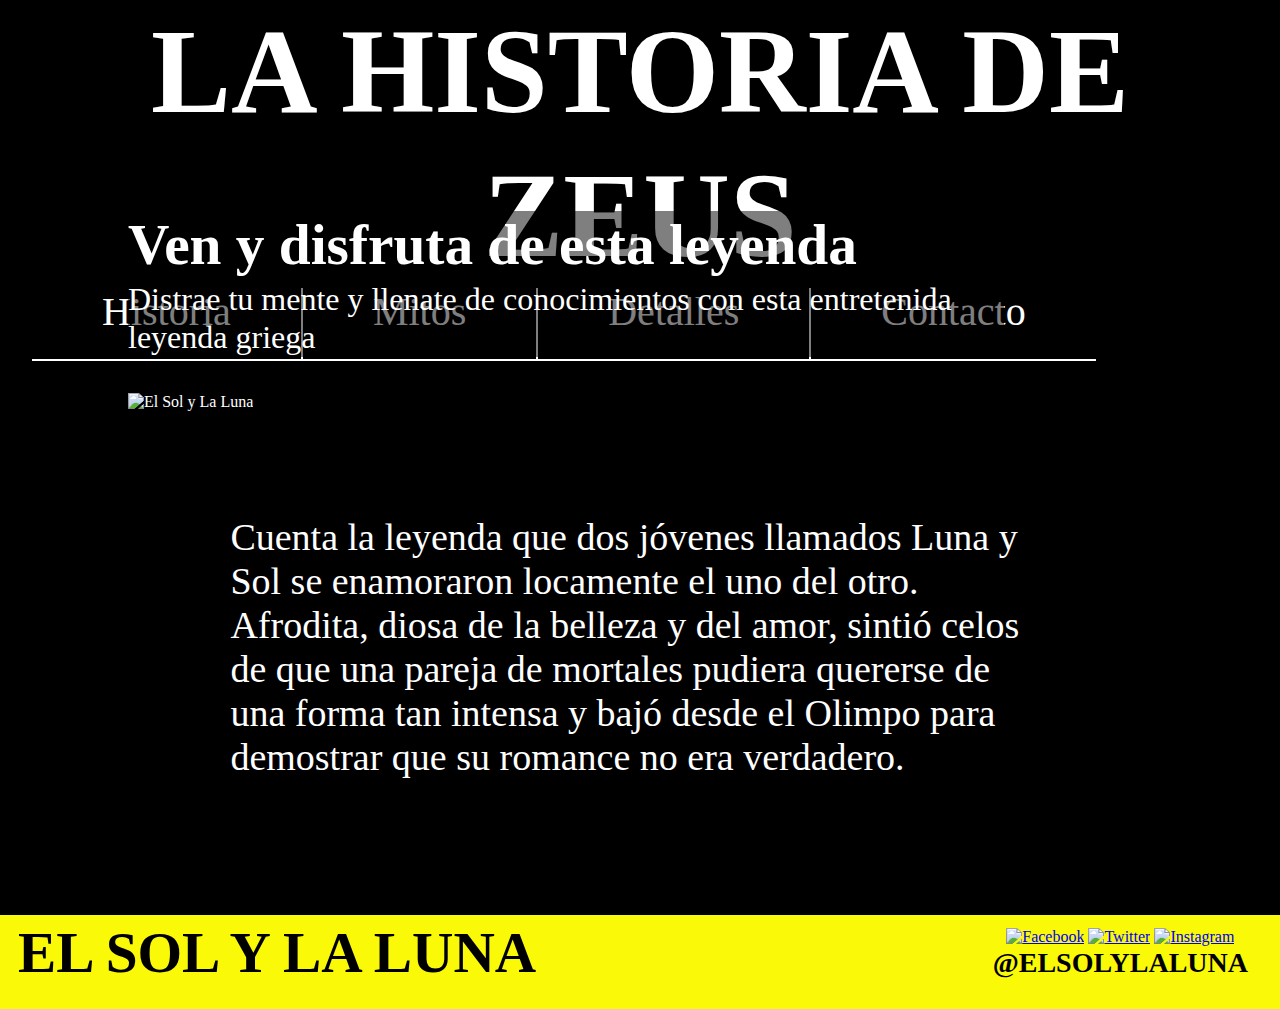
==== index.html @ cf9199d3 "Initial Commit" ====
<!DOCTYPE html>
<html lang="es">

<head>
    <meta charset="UTF-8">
    <meta http-equiv="X-UA-Compatible" content="IE=edge">
    <meta name="viewport" content="width=device-width, initial-scale=1.0">
    <title>Luna y Sol</title>
    <link rel="stylesheet" href="css/style.css">
</head>

<body id="inicio">
    <div id="wrapper">

        <header>
            <div>
                <h1>LA HISTORIA DE ZEUS</h1>
            </div>
        </header>
        <nav>
            <ul>
                <li><a href="index.html">Historia</a></li>
                <li><a href="mitos.html">Mitos</a></li>
                <li><a href="detalles.html">Detalles</a></li>
                <li><a href="contacto.html">Contacto</a></li>
            </ul>
        </nav>

        <main>
            <img class="imagen_inicio" src="img/inicio_luna_sol.jpg" alt="El Sol y La Luna">
            <div class="titular_inicio">
                <h3>Ven y disfruta de esta leyenda</h3>
                <span class="sub_inicio">
                    Distrae tu mente y llenate de conocimientos con esta entretenida leyenda griega
                </span>
            </div>

            <section class="sinopsis">
                <div class="contenedor_texto">
                    Cuenta la leyenda que dos jóvenes llamados Luna y Sol se enamoraron locamente el uno del otro. Afrodita, diosa de la belleza y del amor, sintió celos de que una pareja de mortales pudiera quererse de una forma tan intensa y bajó desde el Olimpo para demostrar que su romance no era verdadero.
                </div>
            </section>
        </main>

        <footer>
            <div>
                <h3>EL SOL Y LA LUNA</h3>
            </div>
            <div>
                <div>
                    <a href="http://facebook.com"><img src="img/social_fb.png" alt="Facebook"></a>
                    <a href="http://twitter.com"><img src="img/social_tw.png" alt="Twitter"></a>
                    <a href="http://instagram.com"><img src="img/social_insta.png" alt="Instagram"></a>
                </div>
                <div>
                    <h5>@ELSOLYLALUNA</h5>
                </div>
            </div>
        </footer>

    </div>
</body>

</html>
---- css/style.css ----
* {
    box-sizing: border-box;
    padding: 0;
    margin: 0;
    border: 0;
}

*,
*:before,
*:after {
    box-sizing: inherit;
}

body, html, #wrapper {
    min-width: 100%;
    min-height: 100vh;
}

body {
    font-family: "Times New Roman", Times, serif;
    background-color: black;
    color: white;
}

#wrapper {
    display: flex;
    flex-direction: column;
}

main {
    flex: 1;
    margin: auto;
    max-width: 1024px;
    width: 100%;
    padding: 32px 16px;
}

header {
    text-align: center;
    display: flex;
    flex-direction: column;
    justify-content: space-between;
    align-items: center;
}

footer {
	display: flex;
	justify-content: space-between;
	align-items: center;
    color: black;
    background-color: #F9F908;
    padding: 4px 32px 21px 18px;
}

footer div {
    text-align: center;
}

h1 {
    font-size: 90pt;
    line-height: 108pt;    
}

h2 {
    font-size: 54pt;
    line-height: 64.8pt;
}

h3 {
    font-size: 43pt;
    line-height: 51.6pt;
}

h4 {
    font-size: 41pt;
    line-height: 49.2pt;
}

h5 {
    font-size: 21pt;
    line-height: 25.2pt;
}

nav {
    padding: 0 32px;
    z-index: 3;
}

nav ul {
    list-style-type: none;
}

nav ul::after, .clearfix::after {
    content: "";
    clear: both;
    display: table;
}

nav li {
    display: inline-block;
    list-style: none;
    float: left;
}

nav a, nav a:visited, nav a:active, nav a:hover {
    display: block;
    font-size: 40px; /*36px;*/
    text-decoration: none;
    padding: 0 70px;
    padding-bottom: 24px;
    text-align: center;
    color: white;
}

nav a {
    border-bottom: 2px solid white;
}

nav a.actual {
    border-bottom: 2px solid #F9F908;
}

nav li:not(:last-child) a {
    border-right: 2px solid white;
}

p {
    font-size: 21pt;
    line-height: 25.2pt;
}

/* Fondos */

body#historia {
    background: #000000 url("../img/fondo_historia.jpg") center center/cover no-repeat;
}

body#personajes {
    background: #000000 url("../img/fondo_personajes.jpg") center center/cover no-repeat;
}

body#contacto {
    background: #000000 url("../img/fondo_contacto.jpg") center center/cover no-repeat;
}

/* Inicio */

.imagen_inicio {
    z-index: 1;
    position: relative;
    margin-top: -60px;
}

.titular_inicio {
    background-color: rgba(0, 0, 0, 0.5);
    width: 876px;
    position: absolute;
    margin-top: -200px;
    z-index: 6;
}

.sub_inicio {
    font-size: 24pt;
    line-height: 28.8pt;
}

.sinopsis {
    position: relative;
    z-index: 1;
}

.sinopsis::before {
    z-index: 2;
    display: block;
    content: "";
    position: absolute;
    width: 30%;
    height: 100%;
    top: 0;
    left: 0;
    background: transparent url("../img/inicio_marco_izq.png") left center/contain no-repeat;
}

.sinopsis::after {
    z-index: 2;
    display: block;
    content: "";
    position: absolute;
    width: 30%;
    height: 100%;
    top: 0;
    right: 0;
    background: transparent url("../img/inicio_marco_der.png") right center/contain no-repeat;
}

.sinopsis .contenedor_texto {
    font-size: 38px;/*33px*/
    /*line-height: 39.6pt;*/
    margin: 48px auto;
    width: 80%;
    /*max-width: 678px;*/
    word-wrap: break-word;
    z-index: 5;
    padding: 56px 0;
}

/* Historia */

.historia_sol {
    float: left;
    padding-right: 32px;
}

.historia_luna {
    float: right;
    padding-left: 32px;
}

/*
Personajes
*/

.personaje {
    text-align: center;
}

.personaje img {
    /*border: 4px solid white;*/
    border-radius: 4px;
}


.personaje h3 {
    font-size: 66.16pt;
    line-height: 79.39pt;
}

/*
Contacto
*/

.media-fila {
    display: inline-block;
    width: 49%;
}

.media-fila input {
    width: 90%;
}

#mensaje {
    height: 200px;
    width: 100%;
}

.btn, input[type=button], input[type=submit] {
    background-color: #B5815E;
    border: none;
    color: white;
    width: 270px;
    padding: 18px 0 14px 0;
    text-align: center;
    text-decoration: none;
    display: inline-block;
    font-size: 36px;/*31pt;*/
    margin: 32px 32px 48px auto;
    display: block;
}

input, textarea {
    border: 2pt solid #B5815E;
    min-height: 36px;
    background-color: white;
}

label {
    font-size: 31pt;
    line-height: 37.2pt;
    display: block;
    margin-bottom: 24px;
    margin-top: 46px;
}
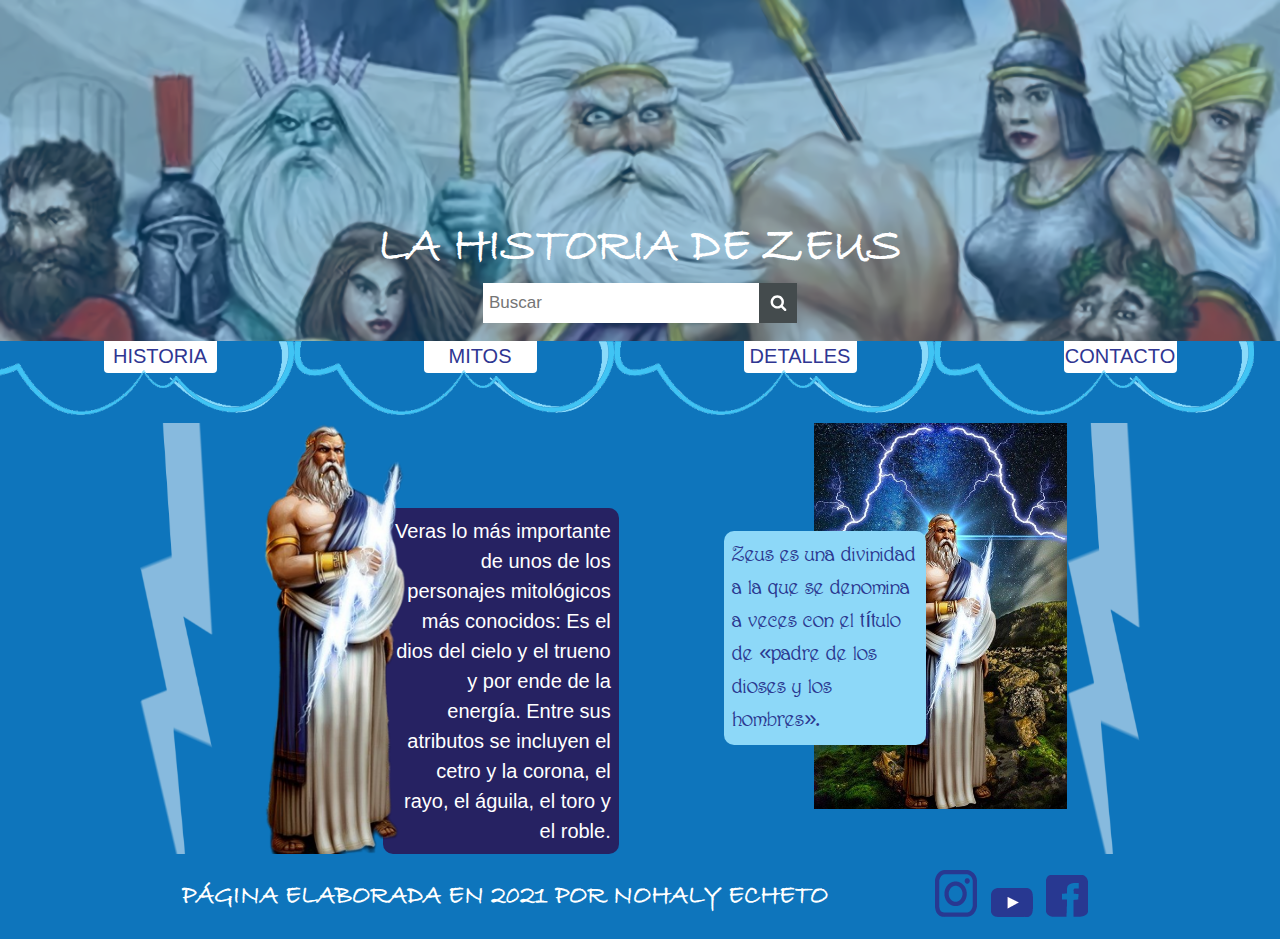
==== commit ca436753: "Entrega 22" ====
--- a/index.html
+++ b/index.html
@@ -5,16 +5,27 @@
     <meta charset="UTF-8">
     <meta http-equiv="X-UA-Compatible" content="IE=edge">
     <meta name="viewport" content="width=device-width, initial-scale=1.0">
-    <title>Luna y Sol</title>
+    <title>La Historia de Zeus</title>
     <link rel="stylesheet" href="css/style.css">
 </head>
 
-<body id="inicio">
+<body id="historia">
     <div id="wrapper">
 
         <header>
+            <div class="capa_azul"></div>
             <div>
                 <h1>LA HISTORIA DE ZEUS</h1>
+            </div>
+            <div>
+                <div class="busqueda">
+                    <form action="busqueda.html">
+                        <input type="text" placeholder="Buscar" name="search">
+                        <button type="submit">
+                            <img class="icono_busqueda" src="img/search.svg" type="image/svg+xml">
+                        </button>
+                      </form>
+                </div>
             </div>
         </header>
         <nav>
@@ -27,33 +38,29 @@
         </nav>
 
         <main>
-            <img class="imagen_inicio" src="img/inicio_luna_sol.jpg" alt="El Sol y La Luna">
-            <div class="titular_inicio">
-                <h3>Ven y disfruta de esta leyenda</h3>
-                <span class="sub_inicio">
-                    Distrae tu mente y llenate de conocimientos con esta entretenida leyenda griega
-                </span>
+            <div id="index_izq">
+                <img src="img/Photo_1635458982235_Processed.png" alt="">
+                <div class="div_morado rounded p-8px">
+                    Veras lo más importante de unos de los personajes mitológicos más conocidos: Es el dios del cielo y el trueno y por ende de la energía. Entre sus atributos se incluyen el cetro y la corona, el rayo, el águila, el toro y el roble. 
+                </div>
             </div>
-
-            <section class="sinopsis">
-                <div class="contenedor_texto">
-                    Cuenta la leyenda que dos jóvenes llamados Luna y Sol se enamoraron locamente el uno del otro. Afrodita, diosa de la belleza y del amor, sintió celos de que una pareja de mortales pudiera quererse de una forma tan intensa y bajó desde el Olimpo para demostrar que su romance no era verdadero.
+            <div id="index_der">
+                <div class="div_celeste harrington rounded p-8px">
+                    Zeus es una divinidad a la que se denomina a veces con el título de «padre de los dioses y los hombres».
                 </div>
-            </section>
+                <img src="img/zeus-6255490_960_720.jpg" alt="">
+            </div>
         </main>
 
         <footer>
             <div>
-                <h3>EL SOL Y LA LUNA</h3>
+                <h3>PÁGINA ELABORADA EN 2021 POR NOHALY ECHETO</h3>
             </div>
             <div>
-                <div>
+                <div class="redes_sociales">
+                    <a href="http://instagram.com"><img src="img/social_ig.png" alt="Instagram"></a>
+                    <a href="http://twitter.com"><img src="img/social_yt.png" alt="Youtube"></a>
                     <a href="http://facebook.com"><img src="img/social_fb.png" alt="Facebook"></a>
-                    <a href="http://twitter.com"><img src="img/social_tw.png" alt="Twitter"></a>
-                    <a href="http://instagram.com"><img src="img/social_insta.png" alt="Instagram"></a>
-                </div>
-                <div>
-                    <h5>@ELSOLYLALUNA</h5>
                 </div>
             </div>
         </footer>
--- a/css/style.css
+++ b/css/style.css
@@ -1,8 +1,71 @@
+/* Fuentes: 
+
+Bradley Hand ITC
+Myanmar Text
+Harrington
+MV Boli
+*/
+
+
+@font-face {
+    font-family: "Bernard MT Condensed Regular";
+    src: url("../resources/BERNHC.TTF") format("truetype");
+}
+
+@font-face {
+    font-family: "Bradley Hand ITC";
+    src: url("../resources/bradhitc.ttf") format("truetype");
+}
+
+@font-face {
+    font-family: "MV Boli";
+    src: url("../resources/mvboli.ttf") format("truetype");
+}
+
+@font-face {
+    font-family: "Harrington";
+    src: url("../resources/HARRINGT.TTF") format("truetype");
+}
+
+@font-face {
+    font-family: "Myanmar Text";
+    src: url("../resources/mmrtext.ttf") format("truetype");
+}
+
+@font-face {
+    font-family: "Myanmar Text Bold";
+    src: url("../resources/mmrtextb.ttf") format("truetype");
+}
+
+
+
+/* Fuentes */
+
+h1, h2, h3, h4, h5, h6 {
+    font-family: "Bradley Hand ITC", sans-serif;
+}
+
+.harrington {
+    font-family: "Harrington", fantasy, sans-serif;
+}
+
+body, .mv-boli{
+    font-family: "MV Boli", "Comic Sans MS", "Comic Sans", cursive;
+}
+
+.myanmar_bold {
+    font-family: "Myanmar Text Bold", sans-serif;
+}
+
+/* Fin de Fuentes */
+
+
 * {
     box-sizing: border-box;
     padding: 0;
     margin: 0;
     border: 0;
+    font-family: "Myanmar Text", sans-serif;
 }
 
 *,
@@ -11,15 +74,22 @@
     box-sizing: inherit;
 }
 
+
+
 body, html, #wrapper {
     min-width: 100%;
     min-height: 100vh;
 }
 
 body {
-    font-family: "Times New Roman", Times, serif;
-    background-color: black;
+    background-color: #0E75BC;
     color: white;
+    font-size: 14px;
+    line-height: 1.5;
+}
+
+p {
+    font-size: 14px;
 }
 
 #wrapper {
@@ -32,65 +102,135 @@
     margin: auto;
     max-width: 1024px;
     width: 100%;
-    padding: 32px 16px;
-}
+    /*padding: 16px;*/
+    z-index: 5;
+    margin-top: 50px;
+    position: relative;
+
+}
+
+
+/* =================================
+            Fondos
+===================================  */
+
+#historia main, #mitos main, #contacto main {
+    background: transparent url("../img/fondo_truenos.svg") center center/cover no-repeat;
+}
+
+body#detalles, body#contacto {
+    background: transparent url("../img/fondo_tormenta.jpg") center center/cover no-repeat;
+}
+
+/* =================================
+            Header
+===================================  */
 
 header {
+    position: relative;
     text-align: center;
     display: flex;
-    flex-direction: column;
-    justify-content: space-between;
-    align-items: center;
-}
+	flex-direction: column;
+	justify-content: flex-end;
+	align-items: center;
+    background: #fff url("../img/header_banner.png") center top/cover no-repeat;
+
+    /*tamaño*/
+    overflow: hidden;
+    padding-top: 16.45%;
+}
+
+header div {
+    z-index: 2;
+}
+
+header .capa_azul {
+    z-index: 1;
+    position: absolute;
+    width: 100%;
+    height: 100%;
+    background-color: #0E76BC;
+    opacity: 0.4;
+}
+
+.busqueda {
+    height: 40px;
+    margin-bottom: 18px;
+}
+
+.busqueda input[type=text], .busqueda button {
+    height: 28px;
+    min-height: 28px;
+    border: none;
+    padding: 6px;
+    float: left;
+}
+
+.busqueda input[type=text] {
+    font-size: 17px;
+    width: 264px;
+}
+
+.busqueda button {
+    background: #444B4D;
+    font-size: 17px;
+    cursor: pointer;
+    width: 26px;
+
+    display: flex;
+	justify-content: center;
+	align-items: center;
+}
+
+.busqueda button:hover {
+    background: #3c4345;
+}  
+
+.icono_busqueda {
+    height: 17px;
+    width: 17px;
+    display: inline-block;
+}
+
+/* =================================
+            Footer
+===================================  */
 
 footer {
 	display: flex;
-	justify-content: space-between;
+	justify-content: space-around;
 	align-items: center;
-    color: black;
-    background-color: #F9F908;
-    padding: 4px 32px 21px 18px;
-}
-
-footer div {
-    text-align: center;
+    padding: 16px;
+    margin: auto;
+    width: 100%;
+    max-width: 1024px;
+}
+
+.redes_sociales a {
+    margin-right: 10px;
 }
 
 h1 {
-    font-size: 90pt;
-    line-height: 108pt;    
-}
-
-h2 {
-    font-size: 54pt;
-    line-height: 64.8pt;
+    font-size: 48px;    
 }
 
 h3 {
-    font-size: 43pt;
-    line-height: 51.6pt;
-}
-
-h4 {
-    font-size: 41pt;
-    line-height: 49.2pt;
-}
-
-h5 {
-    font-size: 21pt;
-    line-height: 25.2pt;
+    font-size: 26px;
 }
 
 nav {
-    padding: 0 32px;
     z-index: 3;
 }
 
 nav ul {
     list-style-type: none;
-}
-
-nav ul::after, .clearfix::after {
+	display: flex;
+	justify-content: space-around;
+	align-items: center;
+    width: 100%;
+}
+
+.clearfix::after {
     content: "";
     clear: both;
     display: table;
@@ -99,185 +239,181 @@
 nav li {
     display: inline-block;
     list-style: none;
-    float: left;
-}
-
-nav a, nav a:visited, nav a:active, nav a:hover {
+    position: relative;
+
+}
+
+nav a, nav a:visited, nav a:active {
+    color: #2F3692;
+    height: 20px;
     display: block;
-    font-size: 40px; /*36px;*/
     text-decoration: none;
-    padding: 0 70px;
-    padding-bottom: 24px;
     text-align: center;
-    color: white;
-}
-
-nav a {
-    border-bottom: 2px solid white;
-}
-
-nav a.actual {
-    border-bottom: 2px solid #F9F908;
-}
-
-nav li:not(:last-child) a {
-    border-right: 2px solid white;
-}
-
-p {
-    font-size: 21pt;
-    line-height: 25.2pt;
-}
-
-/* Fondos */
-
-body#historia {
-    background: #000000 url("../img/fondo_historia.jpg") center center/cover no-repeat;
-}
-
-body#personajes {
-    background: #000000 url("../img/fondo_personajes.jpg") center center/cover no-repeat;
-}
-
-body#contacto {
-    background: #000000 url("../img/fondo_contacto.jpg") center center/cover no-repeat;
-}
-
-/* Inicio */
-
-.imagen_inicio {
-    z-index: 1;
-    position: relative;
-    margin-top: -60px;
-}
-
-.titular_inicio {
-    background-color: rgba(0, 0, 0, 0.5);
-    width: 876px;
+    min-width: 113px;
+    padding-bottom: 12px;
+    background: white;
+    border-bottom-left-radius: 4px;
+    border-bottom-right-radius: 4px;
+    font-family: "Bernard MT Condensed Regular", sans-serif;
+    font-size: 20px;
+    text-transform: uppercase;
+
+}
+
+nav li::after {
+    display: block;
+    content: '';
+    z-index: 4;
+    pointer-events: none;
+    width: 25vw;
+    padding-top: 73%;
+    
+    background: transparent url("../img/menu_nube.svg") center top/cover no-repeat;
+    overflow: hidden;
+
     position: absolute;
-    margin-top: -200px;
-    z-index: 6;
-}
-
-.sub_inicio {
-    font-size: 24pt;
-    line-height: 28.8pt;
-}
-
-.sinopsis {
-    position: relative;
-    z-index: 1;
-}
-
-.sinopsis::before {
-    z-index: 2;
-    display: block;
-    content: "";
-    position: absolute;
-    width: 30%;
-    height: 100%;
+    left: -115%;
     top: 0;
-    left: 0;
-    background: transparent url("../img/inicio_marco_izq.png") left center/contain no-repeat;
-}
-
-.sinopsis::after {
-    z-index: 2;
-    display: block;
-    content: "";
-    position: absolute;
-    width: 30%;
-    height: 100%;
-    top: 0;
-    right: 0;
-    background: transparent url("../img/inicio_marco_der.png") right center/contain no-repeat;
-}
-
-.sinopsis .contenedor_texto {
-    font-size: 38px;/*33px*/
-    /*line-height: 39.6pt;*/
-    margin: 48px auto;
-    width: 80%;
-    /*max-width: 678px;*/
-    word-wrap: break-word;
-    z-index: 5;
-    padding: 56px 0;
-}
-
-/* Historia */
-
-.historia_sol {
-    float: left;
-    padding-right: 32px;
-}
-
-.historia_luna {
-    float: right;
-    padding-left: 32px;
-}
-
-/*
-Personajes
-*/
-
-.personaje {
-    text-align: center;
-}
-
-.personaje img {
-    /*border: 4px solid white;*/
-    border-radius: 4px;
-}
-
-
-.personaje h3 {
-    font-size: 66.16pt;
-    line-height: 79.39pt;
-}
+}
+
+@media only screen and (max-width: 1280px) {
+    nav li::after {
+        background: transparent url("../img/menu_nube.svg") center top/contain no-repeat;
+        position: absolute;
+    }
+}
+
+nav a:hover {
+    background: #F4F4F4;
+}
+
 
 /*
 Contacto
 */
 
-.media-fila {
-    display: inline-block;
-    width: 49%;
-}
-
-.media-fila input {
-    width: 90%;
-}
-
-#mensaje {
-    height: 200px;
-    width: 100%;
-}
-
 .btn, input[type=button], input[type=submit] {
-    background-color: #B5815E;
+    background-color: #0E75BC;
     border: none;
     color: white;
-    width: 270px;
-    padding: 18px 0 14px 0;
+    width: 180px;
+    padding: 6px;
     text-align: center;
     text-decoration: none;
     display: inline-block;
-    font-size: 36px;/*31pt;*/
-    margin: 32px 32px 48px auto;
+    font-size: 26px;/*31pt;*/
     display: block;
+    min-height: 10px;
 }
 
 input, textarea {
-    border: 2pt solid #B5815E;
-    min-height: 36px;
+    border: 3pt solid #939598;
+    min-height: 26px;
     background-color: white;
 }
 
 label {
-    font-size: 31pt;
-    line-height: 37.2pt;
+    font-size: 17px;
+    color: black;
+    line-height: 1.2;
     display: block;
-    margin-bottom: 24px;
-    margin-top: 46px;
-}
-
+    margin-top: 0.8em;
+}
+
+/* =================================
+            Paginas
+===================================  */
+
+.div_blanco {
+    background-color: white;
+    color: black;
+}
+
+.rounded {
+    border-radius: 10px;
+}
+
+.p-8px {
+    padding: 8px;
+}
+
+.div_morado {
+    background-color: #262262;
+    color: white;
+}
+
+.div_celeste {
+    background-color: #8DD8F8;
+    color: #2B3990;
+}
+
+/* Index/Historia */
+
+#historia main {
+	display: flex;
+	justify-content: space-around;
+	align-items: center;
+}
+
+#index_izq {
+    display: flex;
+    align-items: flex-end;
+    justify-content: flex-end;
+    position: relative;
+
+    min-height: 431px;
+    width: 438px;
+}
+
+#index_izq img {
+    position: absolute;
+    z-index: 4;
+    left: 83px;
+    top: 0;
+    height: 431px;
+}
+
+#index_izq .div_morado {
+    text-align: end;
+    width: 220px;
+    font-size: 20px;
+}
+
+#index_der {
+    width: 375px;
+}
+
+#index_der .div_celeste {
+    z-index: 4;
+    position: relative;
+    font-size: 22px;
+    width: 186px;
+}
+
+#index_der img {
+    position: absolute;
+    z-index: 2;
+    right: 85px;
+    top: 0;
+    height: 386px;
+    width: 253px;
+}
+
+/* Mitos */
+
+.mitos_div_izq {
+    width: 638px;
+    position: relative;
+    left: 90px;
+    z-index: 4;
+    font-size: 14px;
+    line-height: 1.5;
+}
+
+#imagen_zeus_mitos {
+    width: 348px;
+    z-index: 3;
+    position: absolute;
+    right: 50px;
+    top: 0;
+}
